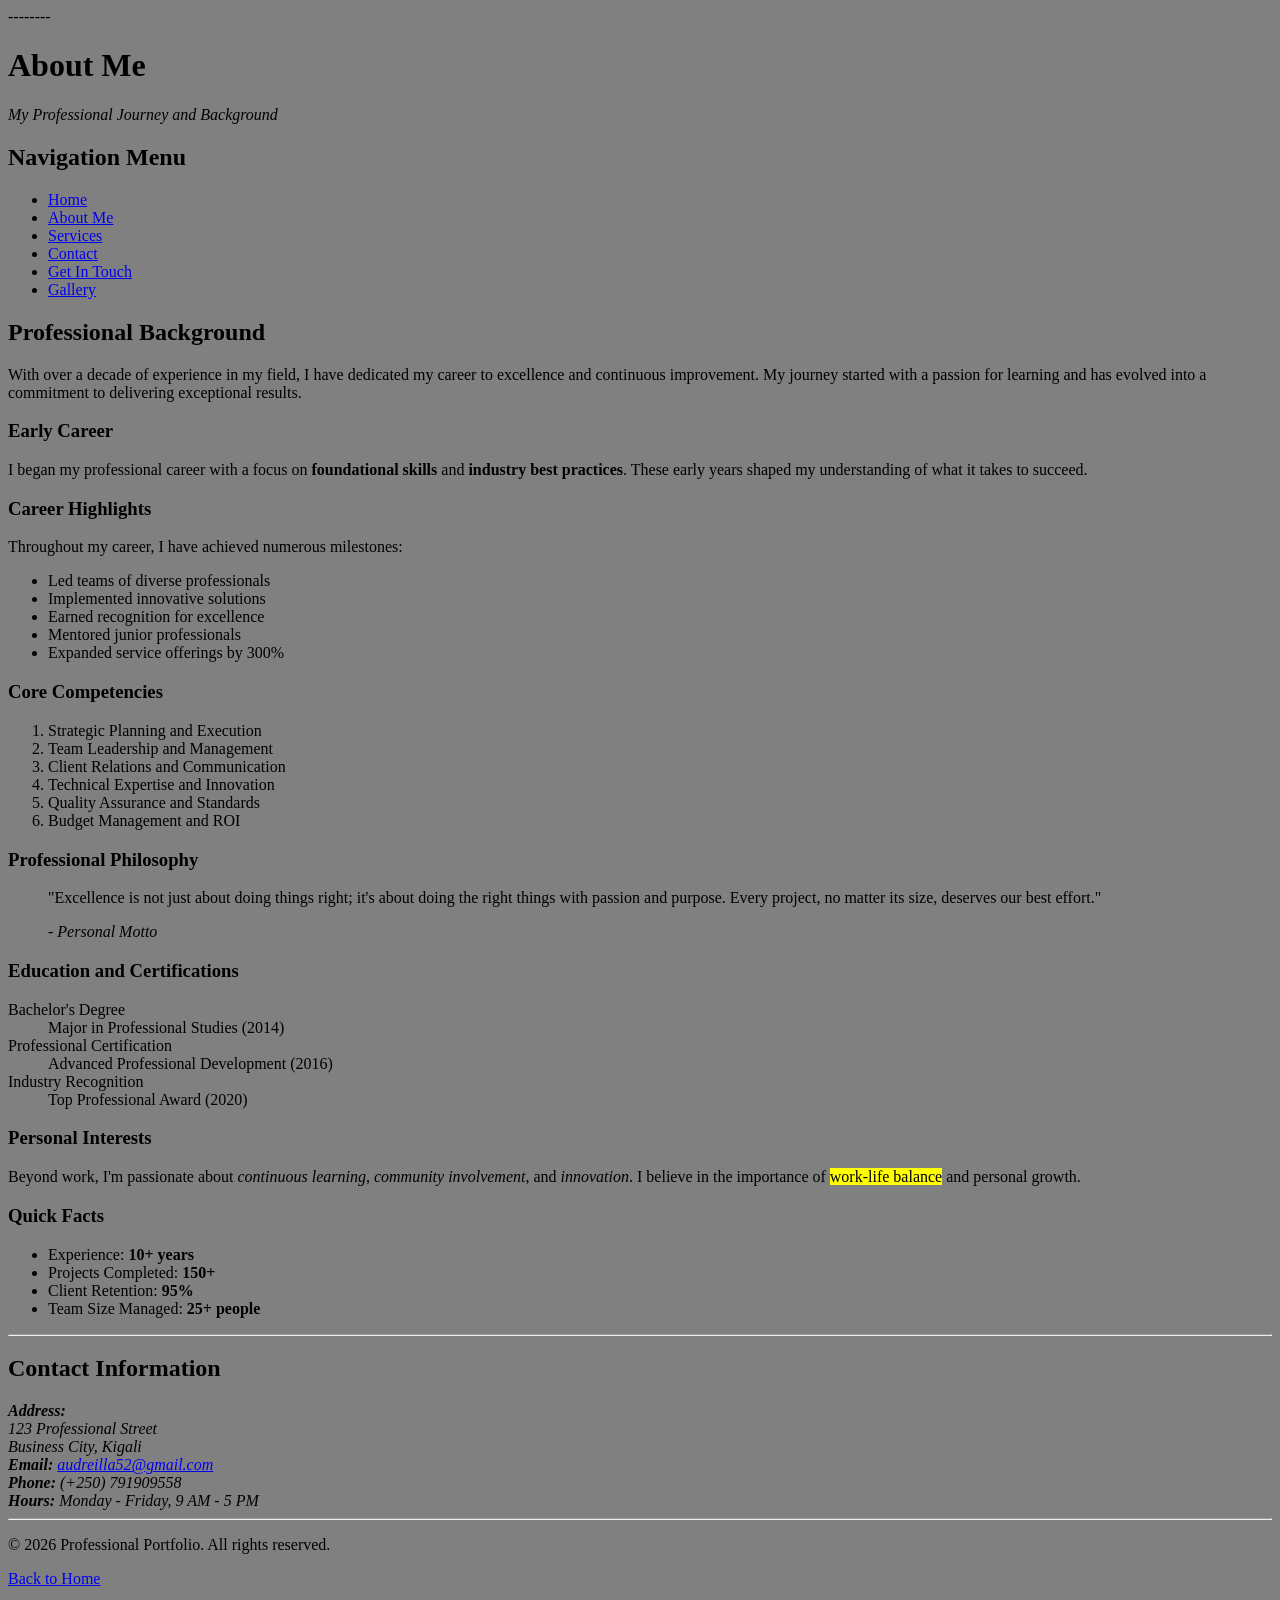
==== about.html @ 2ffc5be2 "first commit" ====
--------<!DOCTYPE html>
<html lang="en">
<head>
    <meta charset="UTF-8">
    <meta name="viewport" content="width=device-width, initial-scale=1.0">
    <meta name="description" content="About me - Personal background and professional journey">
    <meta name="keywords" content="about, professional, experience, biography">
    <title>About Me - Professional Portfolio</title>
     <link rel="stylesheet" href="style.css">
</head>
<body>
    <header>
        <h1>About Me</h1>
        <p><em>My Professional Journey and Background</em></p>
    </header>

    <nav>
        <h2>Navigation Menu</h2>
        <ul>
            <li><a href="index.html">Home</a></li>
            <li><a href="about.html">About Me</a></li>
            <li><a href="services.html">Services</a></li>
            <li><a href="contact.html">Contact</a></li>
            <li><a href="form.html">Get In Touch</a></li>
            <li><a href="media.html">Gallery</a></li>
        </ul>
    </nav>

    <main>
        <article>
            <h2>Professional Background</h2>
            <p>With over a decade of experience in my field, I have dedicated my career to excellence and continuous improvement. My journey started with a passion for learning and has evolved into a commitment to delivering exceptional results.</p>

            <section>
                <h3>Early Career</h3>
                <p>I began my professional career with a focus on <strong>foundational skills</strong> and <strong>industry best practices</strong>. These early years shaped my understanding of what it takes to succeed.</p>
            </section>

            <section>
                <h3>Career Highlights</h3>
                <p>Throughout my career, I have achieved numerous milestones:</p>
                <ul>
                    <li>Led teams of diverse professionals</li>
                    <li>Implemented innovative solutions</li>
                    <li>Earned recognition for excellence</li>
                    <li>Mentored junior professionals</li>
                    <li>Expanded service offerings by 300%</li>
                </ul>
            </section>

            <section>
                <h3>Core Competencies</h3>
                <ol>
                    <li>Strategic Planning and Execution</li>
                    <li>Team Leadership and Management</li>
                    <li>Client Relations and Communication</li>
                    <li>Technical Expertise and Innovation</li>
                    <li>Quality Assurance and Standards</li>
                    <li>Budget Management and ROI</li>
                </ol>
            </section>

            <section>
                <h3>Professional Philosophy</h3>
                <blockquote>
                    <p>"Excellence is not just about doing things right; it's about doing the right things with passion and purpose. Every project, no matter its size, deserves our best effort."</p>
                    <cite>- Personal Motto</cite>
                </blockquote>
            </section>

            <section>
                <h3>Education and Certifications</h3>
                <dl>
                    <dt>Bachelor's Degree</dt>
                    <dd>Major in Professional Studies (2014)</dd>
                    <dt>Professional Certification</dt>
                    <dd>Advanced Professional Development (2016)</dd>
                    <dt>Industry Recognition</dt>
                    <dd>Top Professional Award (2020)</dd>
                </dl>
            </section>

            <section>
                <h3>Personal Interests</h3>
                <p>Beyond work, I'm passionate about <em>continuous learning</em>, <em>community involvement</em>, and <em>innovation</em>. I believe in the importance of <mark>work-life balance</mark> and personal growth.</p>
            </section>
        </article>

        <aside>
            <h3>Quick Facts</h3>
            <ul>
                <li>Experience: <strong>10+ years</strong></li>
                <li>Projects Completed: <strong>150+</strong></li>
                <li>Client Retention: <strong>95%</strong></li>
                <li>Team Size Managed: <strong>25+ people</strong></li>
            </ul>
        </aside>
    </main>

    <hr>

    <section>
        <h2>Contact Information</h2>
        <address>
            <strong>Address:</strong><br>
            123 Professional Street<br>
            Business City, Kigali <br>
            <strong>Email:</strong> <a href="mailto:audreille52@gmail.com">audreilla52@gmail.com</a><br>
            <strong>Phone:</strong> (+250) 791909558<br>
            <strong>Hours:</strong> Monday - Friday, 9 AM - 5 PM
        </address>
    </section>

    <hr>

    <footer>
        <p>&copy; 2026 Professional Portfolio. All rights reserved.</p>
        <p><a href="index.html">Back to Home</a></p>
    </footer>
</body>
</html>
---- style.css ----
body{
    background-color: gray;
    
}
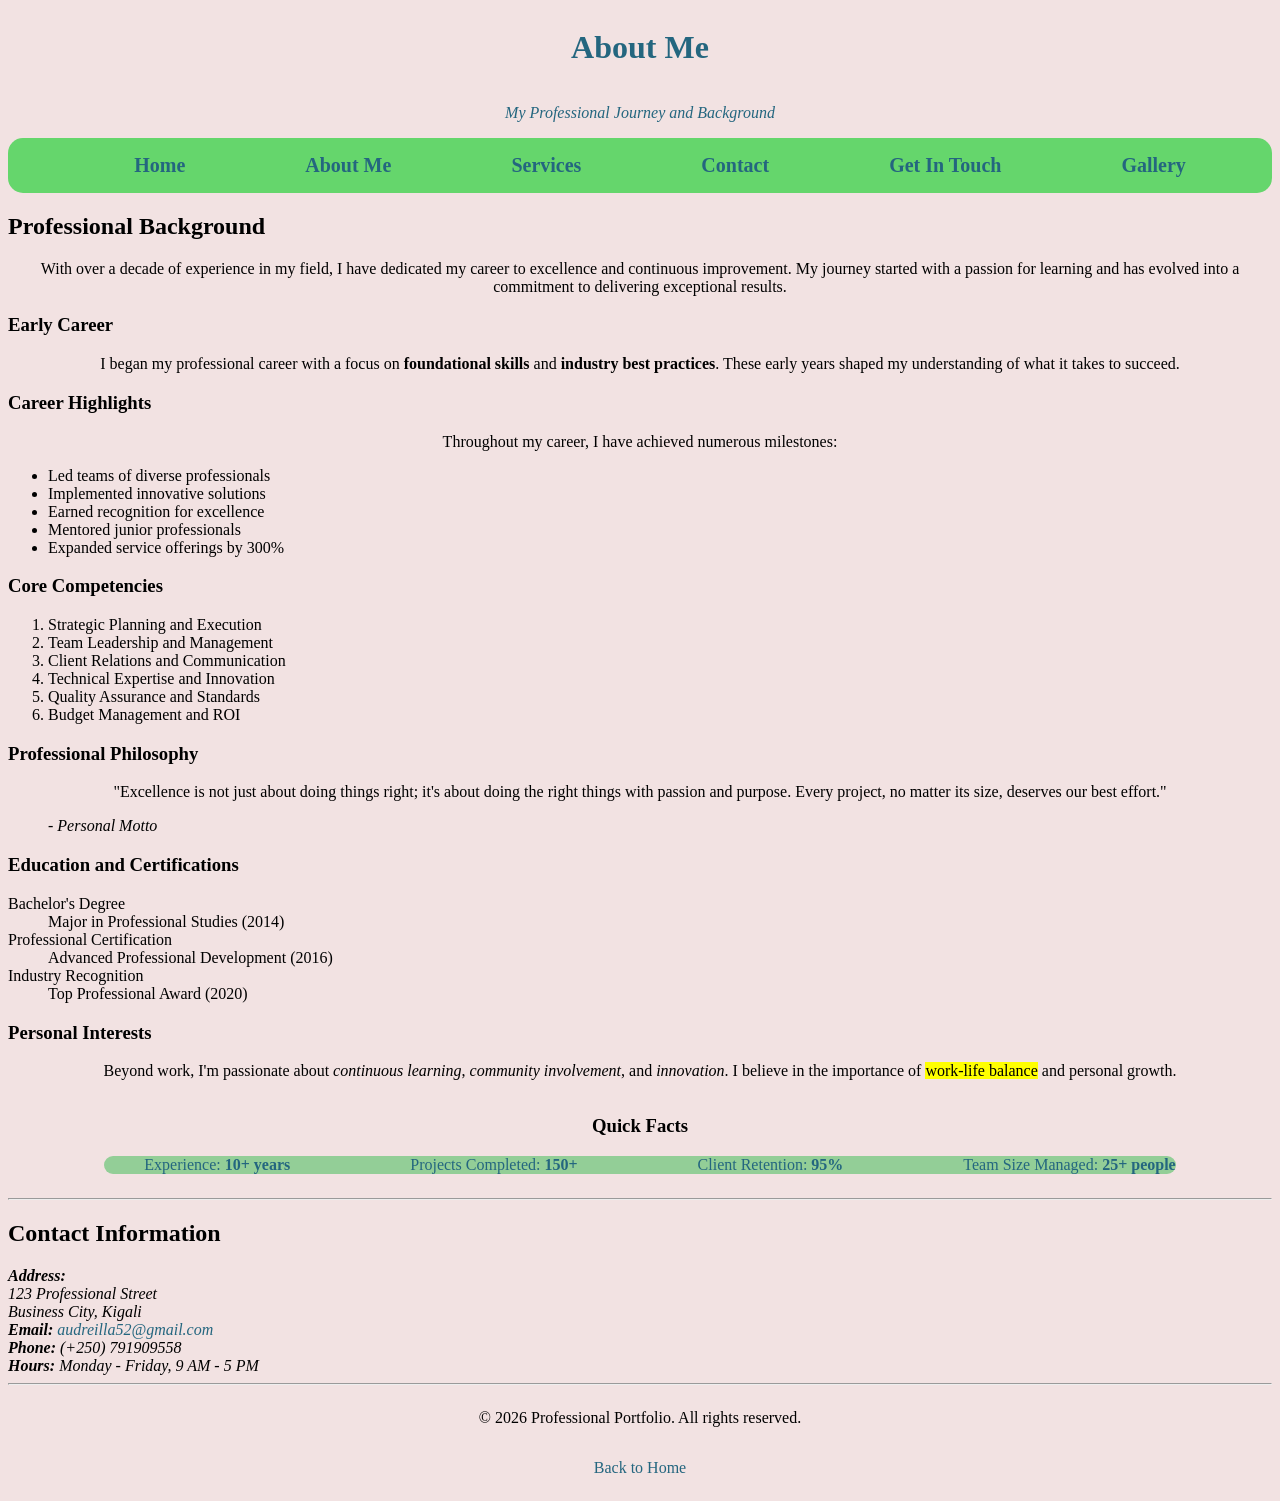
==== commit 439943f7: "my second push by adding css styles" ====
--- a/about.html
+++ b/about.html
@@ -1,4 +1,4 @@
---------<!DOCTYPE html>
+<!DOCTYPE html>
 <html lang="en">
 <head>
     <meta charset="UTF-8">
@@ -15,7 +15,7 @@
     </header>
 
     <nav>
-        <h2>Navigation Menu</h2>
+       
         <ul>
             <li><a href="index.html">Home</a></li>
             <li><a href="about.html">About Me</a></li>
--- a/style.css
+++ b/style.css
@@ -1,4 +1,108 @@
 body{
-    background-color: gray;
+    background-color: rgb(242, 226, 226);
     
-}+}
+
+
+header{
+    display: flex;
+    align-items: center;
+    justify-content: center;
+    color: rgb(36, 102, 127);
+    flex-direction: column;
+  
+}
+
+nav{
+    background-color: rgb(101, 214, 108);
+    display: flex;
+    justify-content: center;
+    align-items: center;
+    border-radius: 15px;
+    
+    
+}
+nav ul{
+    display: flex;
+    flex-direction: row;
+    gap: 120px;
+    
+}
+nav ul li{
+list-style: none;
+
+}
+nav ul li:hover{
+list-style: none;
+background-color: white;
+
+}
+
+nav ul li a{
+font-size: 20px;
+font-weight: 700;
+text-decoration: none;
+color: rgb(36, 102, 127);
+
+}
+main{
+
+    display: flex;
+    align-items: center;
+    justify-content: center;
+    flex-direction: column;
+}
+.wel{
+    margin-top: 60px;
+   display: flex;
+    align-items: center;
+    justify-content: center;
+    flex-direction: column;
+    background-color:rgb(85, 132, 149) ;  
+    border-radius: 27px;
+}
+
+.feat{
+   margin-top: 60px;  
+}
+.upd{
+    display: flex;
+    justify-content: center;
+    align-items: center;
+    flex-direction: column;
+  
+}
+
+.upd h3{
+ text-align: center;
+ font-weight: 100;
+}
+aside ul{
+display: flex;
+gap: 120px;
+
+}
+
+aside h3,p{
+text-align: center;
+
+}
+aside ul li,a{
+text-decoration: none;
+list-style: none;
+color:rgb(36, 102, 127) ;
+
+
+}
+aside ul{
+
+background-color:rgb(147, 206, 151) ;
+border-radius: 15px;
+
+}
+footer{
+    display: flex;
+    flex-direction:column;
+    align-items: center;
+    justify-content: center;
+}
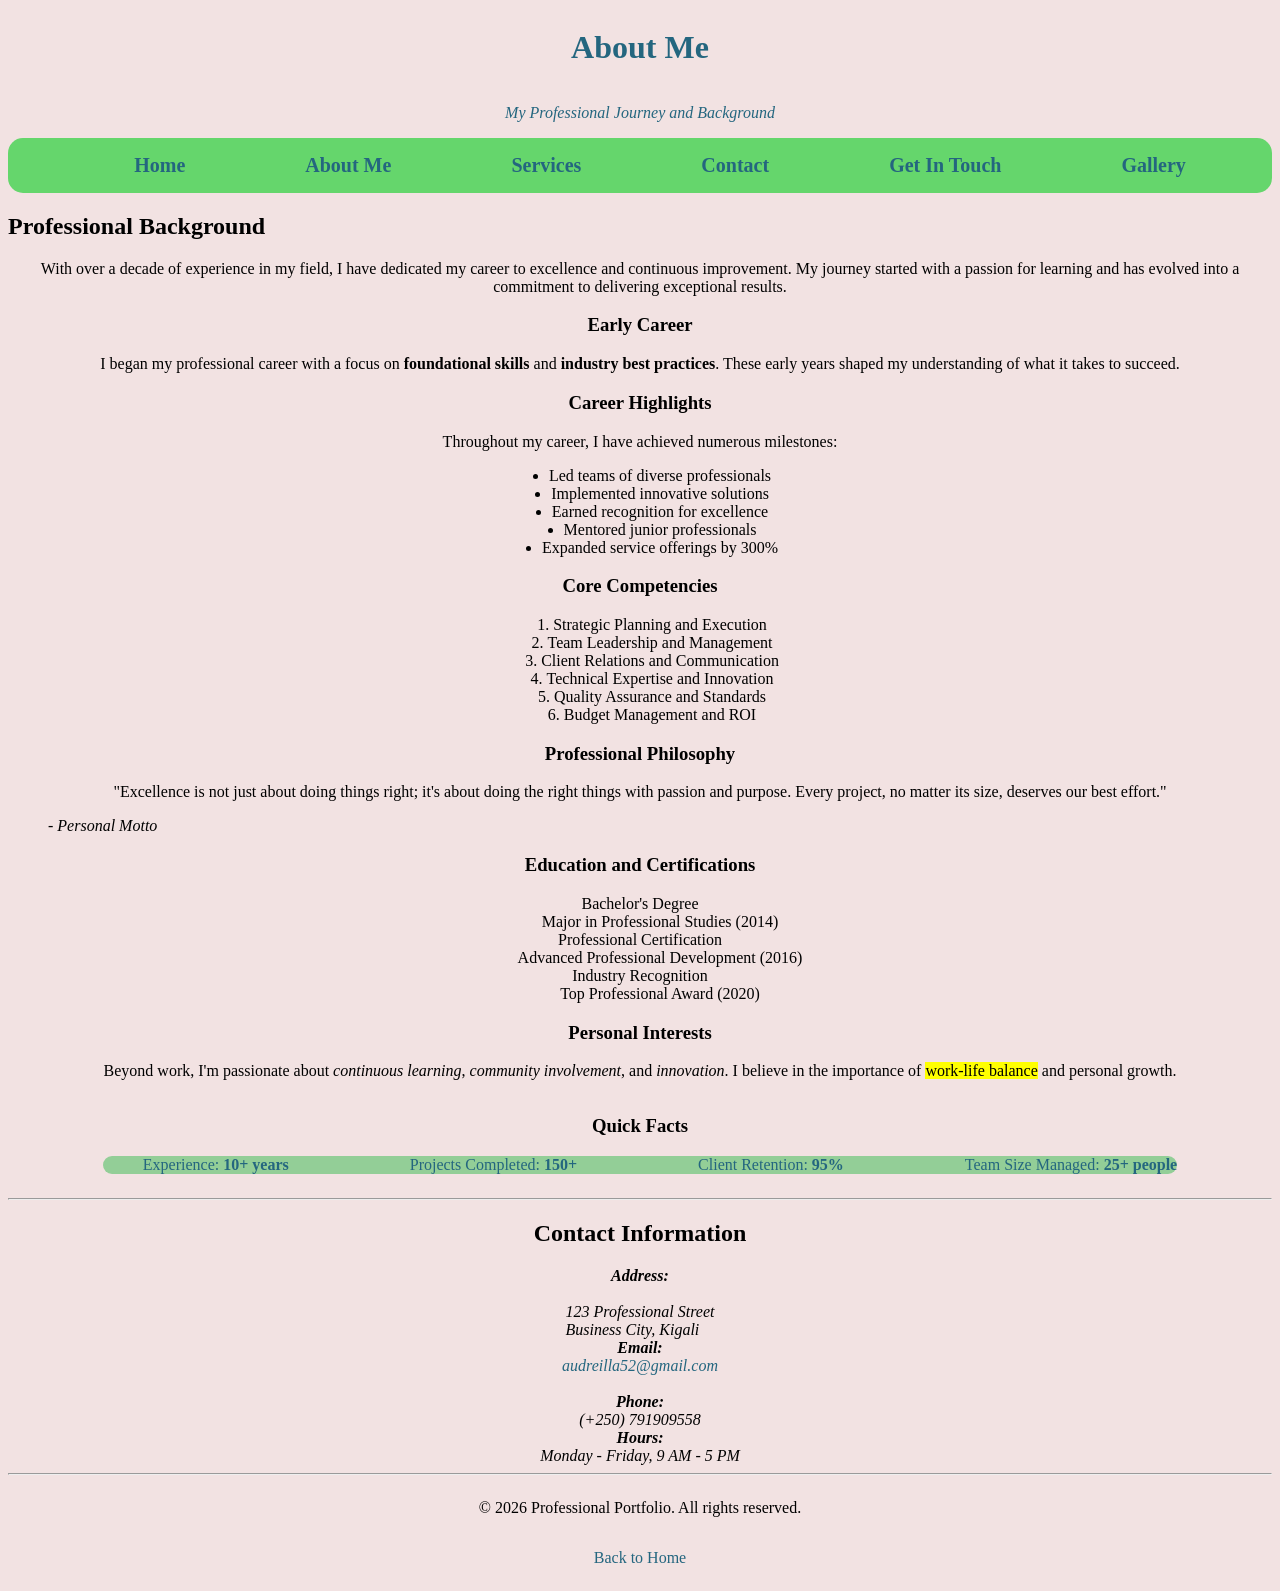
==== commit 7ccd9945: "my final styiling css" ====
--- a/about.html
+++ b/about.html
@@ -81,7 +81,7 @@
             </section>
 
             <section>
-                <h3>Personal Interests</h3>
+                <h3 class="t">Personal Interests</h3>
                 <p>Beyond work, I'm passionate about <em>continuous learning</em>, <em>community involvement</em>, and <em>innovation</em>. I believe in the importance of <mark>work-life balance</mark> and personal growth.</p>
             </section>
         </article>
@@ -100,8 +100,8 @@
     <hr>
 
     <section>
-        <h2>Contact Information</h2>
-        <address>
+        <h2 class="gt">Contact Information</h2>
+        <address class="ft">
             <strong>Address:</strong><br>
             123 Professional Street<br>
             Business City, Kigali <br>
--- a/style.css
+++ b/style.css
@@ -79,7 +79,7 @@
 }
 aside ul{
 display: flex;
-gap: 120px;
+gap: 121px;
 
 }
 
@@ -106,3 +106,41 @@
     align-items: center;
     justify-content: center;
 }
+section address,ft{
+ display: flex;
+    align-items: center;
+    justify-content: center;
+    flex-direction: column;
+}
+section h2,gt{
+ display: flex;
+    align-items: center;
+    justify-content: center;
+    flex-direction: column;
+}
+section h3,t{
+ display: flex;
+    align-items: center;
+    justify-content: center;
+    flex-direction: column;
+ }
+section dl{
+ display: flex;
+    align-items: center;
+    justify-content: center;
+    flex-direction: column;   
+}
+section ol{
+ display: flex;
+    align-items: center;
+    justify-content: center;
+    flex-direction: column;
+    text-decoration: none;
+list-style-type: style none;;   
+} 
+section ul{
+ display: flex;
+    align-items: center;
+    justify-content: center;
+    flex-direction: column;   
+}   
